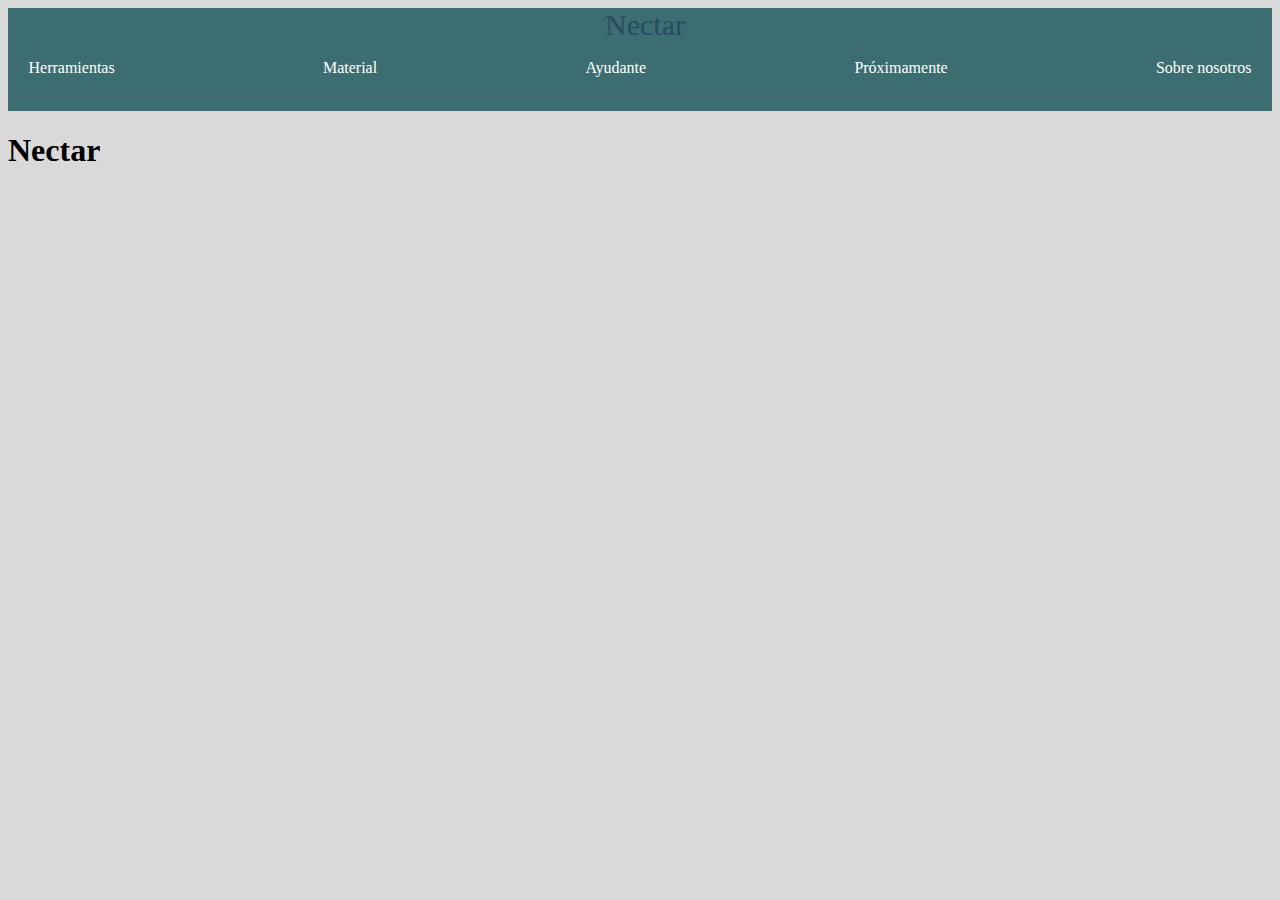
==== index.html @ 090326d1 "Estructura + Barra de navegación incompleta" ====
<!DOCTYPE html>
<html>

<head>
    <meta charset="UTF-8">
    <meta name="viewport" content="width=device-width, initial-scale=1">
    <title>título</title>
    <link rel="stylesheet" type="text/css" href="styles.css">
</head>


<body>

<header class="container-nav">
    <nav class="navbar" role="navigation">
        <a id="inicio" href="index.html" class="brand">Nectar</a>
        <ul class="nav-links">
            <li><a href="herramientas.html">Herramientas</a></li>
            <li><a href="material.html">Material</a></li>
            <li><a href="ayudante.html">Ayudante</a></li>
            <li><a href="proximamente.html">Próximamente</a></li>
            <li><a href="nosotros.html">Sobre nosotros</a></li>
        </ul>
        <button class="button-menu-toggle">Menú</button>
    </nav>
</header>

<main>
    <div class="container">
        <h1>Nectar</h1>
        <section>
        </section>
    </div>
</main>

<footer>
</footer>

</body>

                              
<script src="script.js"></script>
</html>
---- styles.css ----
/* Partes principales */
body {
    background-color:#D9D9D9;
}


/* Barra de navegación */
.container-nav {
    width:100%;
    height:fit-content;
    background-color:#3C6E71;
    text-align:center;
}

.navbar {
    display:inline;
    flex-direction:row;
    padding:10px;
}

.nav-links {
    display:flex;
    justify-content: space-between;
    list-style-type: none;
    padding:0.5px;
}

.nav-links li a {
    color:#FFFFFF;
    margin:20px;
    text-decoration:none;

}

#inicio {
    font-size:20px;
    color: #284B63;
    text-decoration:none;
    font-size:30px;
    padding-top:100px;
}

.button-menu-toggle {
    display:none;
}
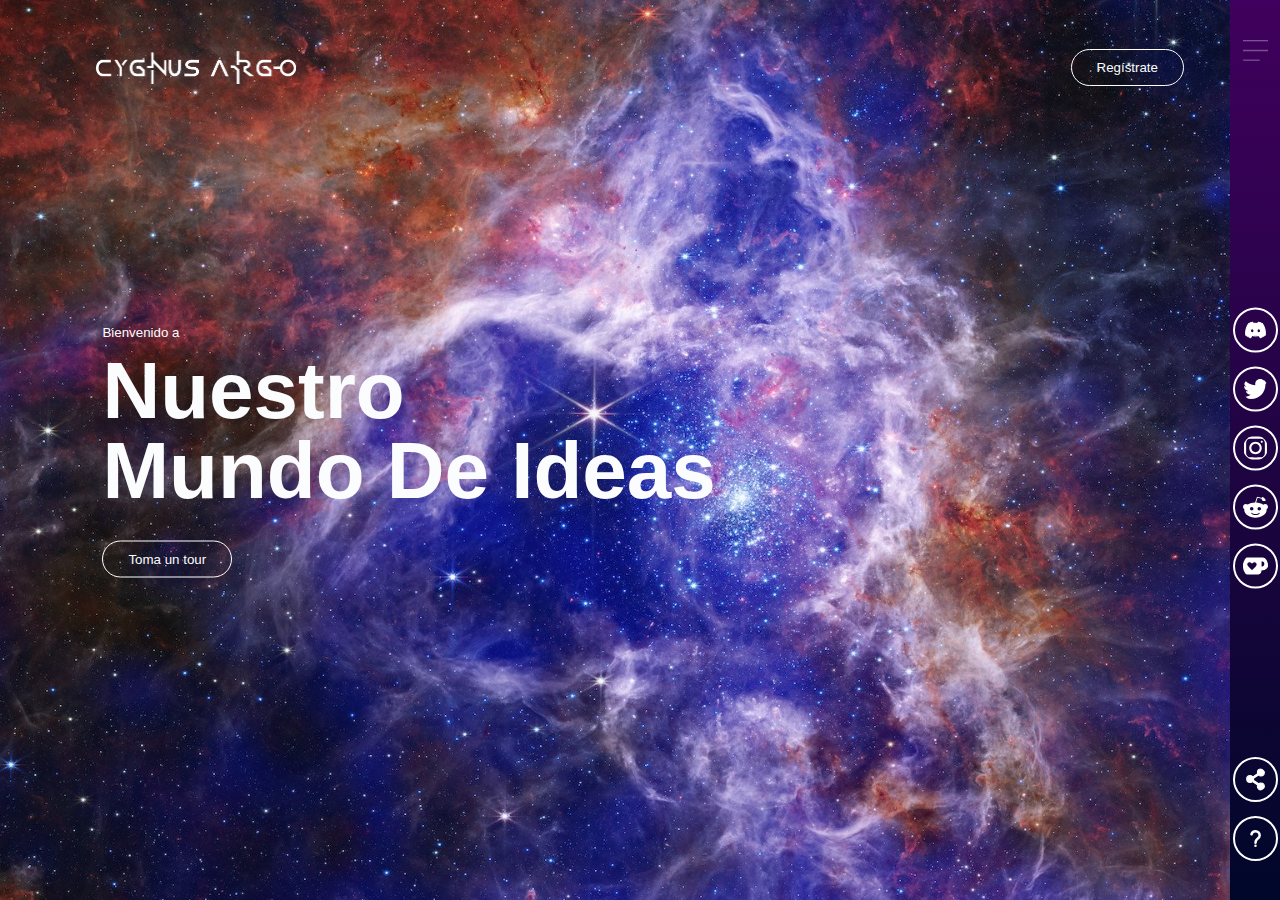
==== commit a71017fa: "First Version of the main Website" ====
--- a/index.html
+++ b/index.html
@@ -1,43 +1,51 @@
-<!DOCTYPE html>
-<html>
-
-<head>
-    <meta charset="UTF-8">
-    <meta name="viewport" content="width=device-width, initial-scale=1">
-    <title>título</title>
-    <link rel="stylesheet" type="text/css" href="styles.css">
-</head>
-
-
-<body>
-
-<header class="container-nav">
-    <nav class="navbar" role="navigation">
-        <a id="inicio" href="index.html" class="brand">Nectar</a>
-        <ul class="nav-links">
-            <li><a href="herramientas.html">Herramientas</a></li>
-            <li><a href="material.html">Material</a></li>
-            <li><a href="ayudante.html">Ayudante</a></li>
-            <li><a href="proximamente.html">Próximamente</a></li>
-            <li><a href="nosotros.html">Sobre nosotros</a></li>
-        </ul>
-        <button class="button-menu-toggle">Menú</button>
-    </nav>
-</header>
-
-<main>
-    <div class="container">
-        <h1>Nectar</h1>
-        <section>
-        </section>
-    </div>
-</main>
-
-<footer>
-</footer>
-
-</body>
-
-                              
-<script src="script.js"></script>
+<!DOCTYPE html>
+<html lang="en">
+<head>
+    <meta charset="UTF-8">
+    <meta name="viewport" content="width=device-width, initial-scale=1.0">
+    <title>Cygnus Argo</title>
+    <link rel="stylesheet" href="styles.css">
+</head>
+<body>
+    <div class="breakpoint">
+        <div class="navbar">
+            <img src="imagesAndIcons/CygnusArgo_Logo_blanco.png" class="logo">
+            <button type="button">Regístrate</button>
+        </div>
+        <div class="content">
+            <small>Bienvenido a</small>
+            <h1>Nuestro<br>Mundo De Ideas</h1>
+            <button type="button">Toma un tour</button>
+        </div>
+
+        <div class="side-bar">
+            <img src="imagesAndIcons/menu.png" class="menu">
+
+            <div class="social-links">
+                <img src="imagesAndIcons/discord.svg">
+                <img src="imagesAndIcons/twitter.svg">
+                <img src="imagesAndIcons/instagram.svg">
+                <img src="imagesAndIcons/reddit.svg">
+                <img src="imagesAndIcons/kofi.svg">
+            </div>
+
+            <div class="useful-links">
+                <img src="imagesAndIcons/share.svg">
+                <img src="imagesAndIcons/info.svg">
+            </div>
+        </div>
+
+        <div>
+            <div class="stars">
+                <img src="imagesAndIcons/star.svg">
+                <img src="imagesAndIcons/star.svg">
+                <img src="imagesAndIcons/star.svg">
+                <img src="imagesAndIcons/star.svg">
+                <img src="imagesAndIcons/star.svg">
+                <img src="imagesAndIcons/star.svg">
+                <img src="imagesAndIcons/star.svg">
+            </div>
+        </div>
+    </div>
+</body>
 </html>--- a/styles.css
+++ b/styles.css
@@ -1,45 +1,160 @@
-/* Partes principales */
-body {
-    background-color:#D9D9D9;
-}
-
-
-/* Barra de navegación */
-.container-nav {
-    width:100%;
-    height:fit-content;
-    background-color:#3C6E71;
-    text-align:center;
-}
-
-.navbar {
-    display:inline;
-    flex-direction:row;
-    padding:10px;
-}
-
-.nav-links {
-    display:flex;
-    justify-content: space-between;
-    list-style-type: none;
-    padding:0.5px;
-}
-
-.nav-links li a {
-    color:#FFFFFF;
-    margin:20px;
-    text-decoration:none;
-
-}
-
-#inicio {
-    font-size:20px;
-    color: #284B63;
-    text-decoration:none;
-    font-size:30px;
-    padding-top:100px;
-}
-
-.button-menu-toggle {
-    display:none;
+* {
+    padding: 0;
+    margin: 0;
+    font-family: sans-serif;
+}
+
+.breakpoint {
+    height: 100vh;
+    width: 100%;
+    background-image: url(imagesAndIcons/background.jpg);
+    background-size: cover;
+    background-position: center;
+    position: relative;
+    overflow: hidden;
+}
+
+.logo {
+    width: 200px;
+    cursor: pointer;
+}
+
+.navbar {
+    width: 85%;
+    height: 15%;
+    margin: auto;
+    display: flex;
+    align-items: center;
+    justify-content: space-between;
+}
+
+button {
+    color: #fbfcfd;
+    padding: 10px 25px;
+    background: transparent;
+    border: 1px solid #fff;
+    border-radius: 20px;
+    outline: none;
+    cursor: pointer;
+}
+
+.content {
+    color: #fbfcfd;
+    position: absolute;
+    top: 50%;
+    left: 8%;
+    transform: translateY(-50%);
+    z-index: 2;
+}
+
+h1 {
+    font-size: 80px;
+    margin: 10px 0 30px;
+    line-height: 80px;
+}
+
+.side-bar {
+    width: 50px;
+    height: 100vh;
+    background: linear-gradient(#40005d, #000729);
+    position: absolute;
+    right: 0;
+    top: 0;
+}
+
+.menu {
+    display: block;
+    width: 25px;
+    margin: 40px auto 0;
+    cursor: pointer;
+}
+
+.social-links img, .useful-links img {
+    width: 25px;
+    margin: 5px auto;
+    cursor: pointer;
+    border: 2px solid #fff; /* Agrega un borde blanco de 1px */
+    border-radius: 50%; /* Hace que el borde sea circular */
+    padding: 8px; /* Añade un pequeño espaciado desde el borde del círculo al ícono */
+}
+
+.social-links{
+    width: 50px;
+    text-align: center;
+    position: absolute;
+    top: 50%;
+    transform: translateY(-50%);
+}
+
+.useful-links{
+    width: 50px;
+    text-align: center;
+    position: absolute;
+    bottom: 30px;
+}
+
+.stars {
+    width: 100%;
+    display: flex;
+    align-items: center;
+    justify-content: space-around;
+    position: absolute;
+    bottom: -70px;
+}
+.stars img {
+    width: 50px;
+    animation: travel 7s linear infinite;
+}
+@keyframes travel {
+    0% {
+        transform: translateY(0);
+        opacity: 0;
+    }
+
+    50% {
+        opacity: 1;
+    }
+
+    70% {
+
+        opacity: 1;
+    }
+
+    100% {
+        transform: translateY(-80vh);
+        opacity: 0;
+    }
+
+}
+
+.stars img:nth-child(1) {
+    animation-delay: 2s;
+    width: 25px;
+}
+
+.stars img:nth-child(2) {
+    animation-delay: 1s;
+}
+
+.stars img:nth-child(3) {
+    animation-delay: 3s;
+    width: 35px;
+}
+
+.stars img:nth-child(4) {
+    animation-delay: 4.5s;
+}
+
+.stars img:nth-child(5) {
+    animation-delay: 3s;
+}
+
+.stars img:nth-child(6) {
+    animation-delay: 6s;
+    width: 20px;
+}
+
+.stars img:nth-child(7) {
+    animation-delay: 7s;
+    width: 35px;
 }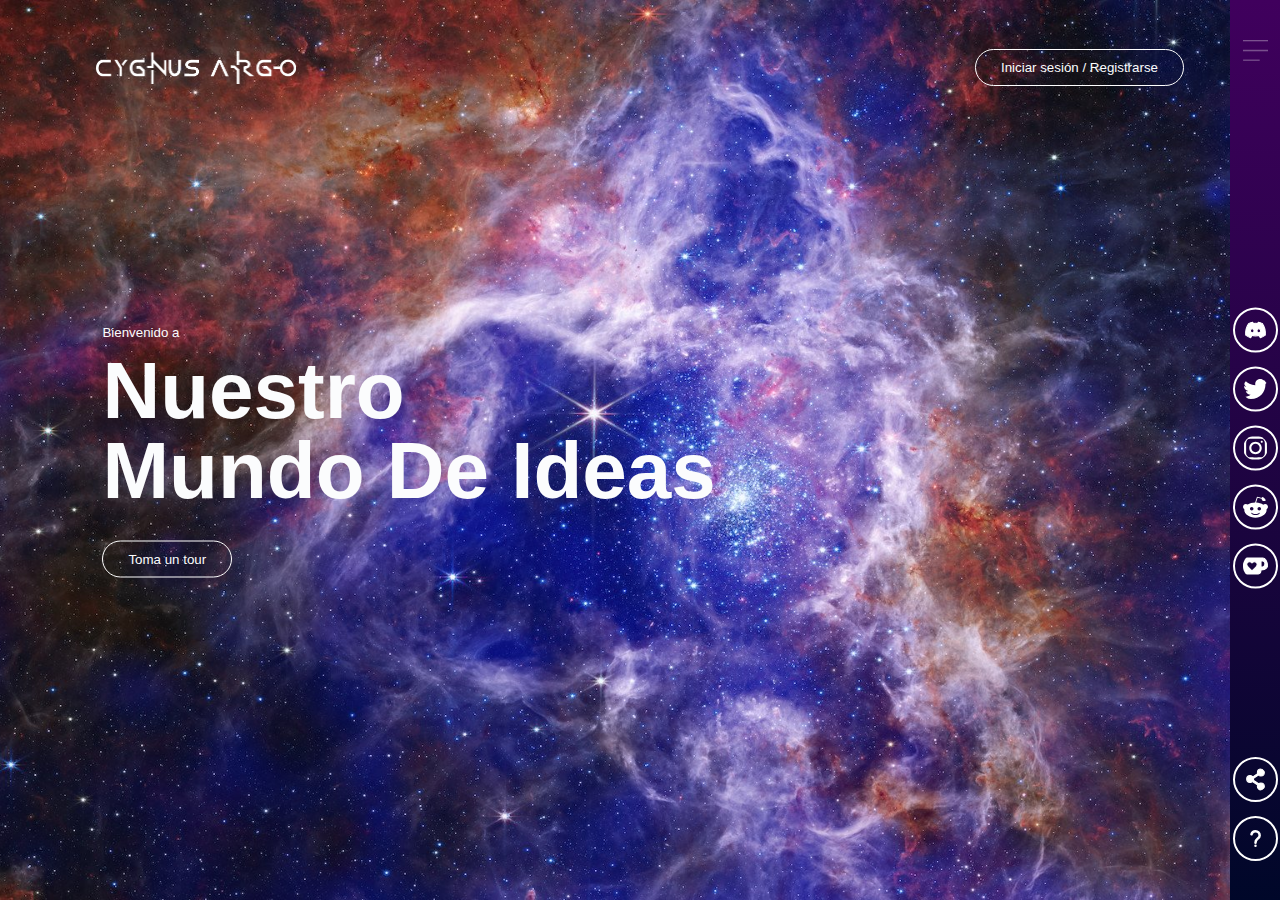
==== commit 3580872b: "HUGE Login/Register frontend UPDATE!" ====
--- a/index.html
+++ b/index.html
@@ -10,7 +10,7 @@
     <div class="breakpoint">
         <div class="navbar">
             <img src="imagesAndIcons/CygnusArgo_Logo_blanco.png" class="logo">
-            <button type="button">Regístrate</button>
+            <button type="button"><a href="/SignMecanism/sign_login.html">Iniciar sesión / Registrarse</a></button>
         </div>
         <div class="content">
             <small>Bienvenido a</small>
--- a/styles.css
+++ b/styles.css
@@ -37,7 +37,12 @@
     outline: none;
     cursor: pointer;
 }
-
+button a {
+    color: #fbfcfd;
+    outline: none;
+    cursor: pointer;
+    text-decoration: none;
+}
 .content {
     color: #fbfcfd;
     position: absolute;
@@ -157,4 +162,50 @@
 .stars img:nth-child(7) {
     animation-delay: 7s;
     width: 35px;
+}
+
+@media screen and (max-width: 682px) {
+
+    .logo {
+        width: 160px;
+    }
+    h1 {
+        font-size: 30px;
+        line-height: 50px;
+    }
+
+    .side-bar {
+        width: 100%;
+        height: 50px;
+        top: auto;
+        bottom: 0;
+        display: flex;
+        align-items: center;
+        justify-content: space-between;
+        padding: 0 10px;
+        box-sizing: border-box;
+    }
+    
+    .social-links img, .useful-links img {
+        border: 1px solid #fff; /* Agrega un borde blanco de 1px */
+        border-radius: 50%; /* Hace que el borde sea circular */
+        padding: 3px; /* Añade un pequeño espaciado desde el borde del círculo al ícono */
+    }
+    .social-links{
+        width: auto;
+        position: unset;
+        transform: none;
+    }
+    
+    .useful-links{
+        width: auto;
+        position: unset;
+    }
+    .menu {
+        width: 18px;
+        margin: 0;
+    }
+    /* Aumentado el tamaño de width. */
+
+
 }